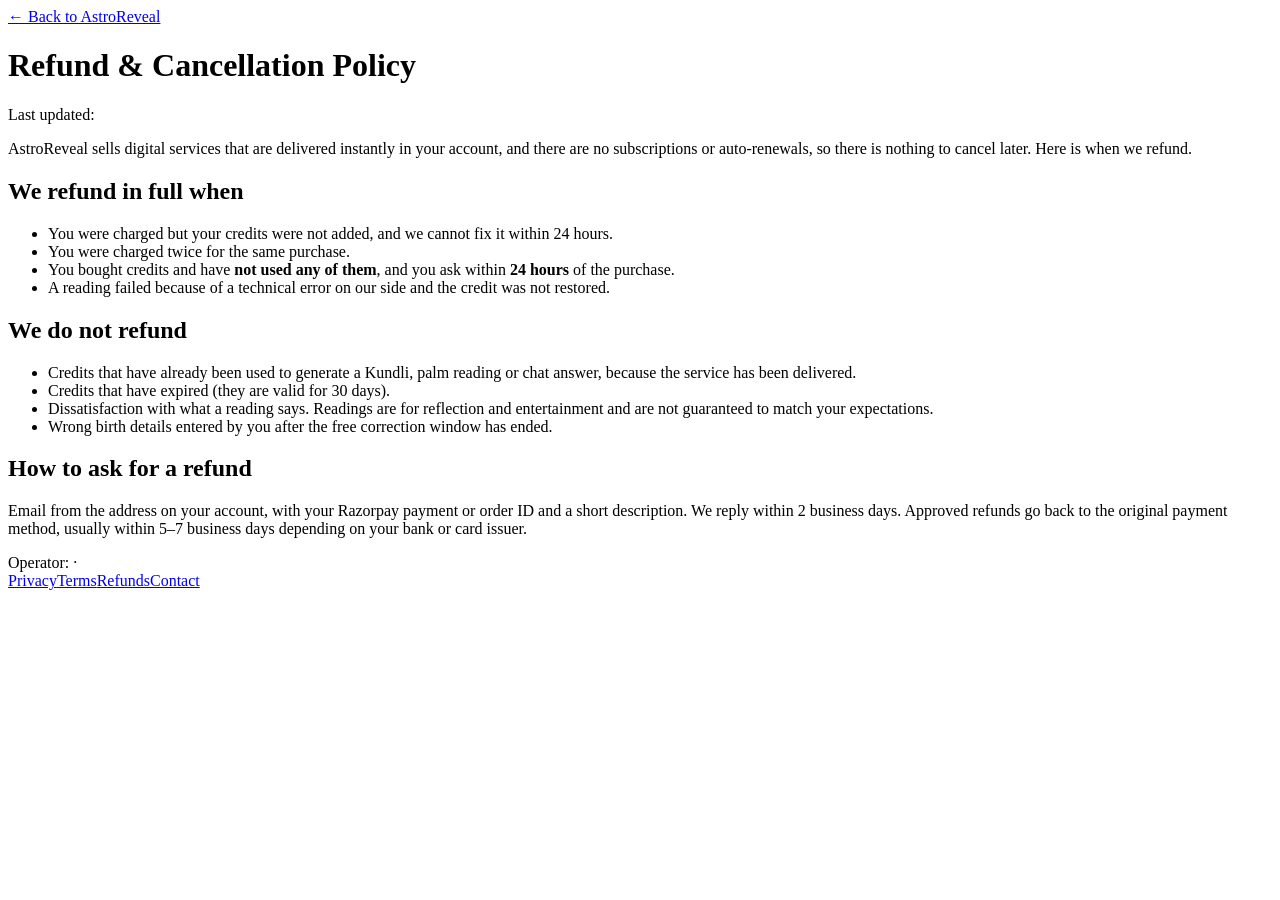
==== frontend/public/refund.html @ 3d7a546d "Add files via upload legal-config.js" ====
<!doctype html><html lang="en"><head><meta charset="utf-8"><meta name="viewport" content="width=device-width,initial-scale=1"><meta name="robots" content="index,follow"><link rel="stylesheet" href="/legal.css"><title>Refund & Cancellation Policy · AstroReveal</title></head><body><main>
<a class="back" href="/">← Back to AstroReveal</a>
<h1>Refund &amp; Cancellation Policy</h1>
<div class="updated">Last updated: <span data-legal="lastUpdated"></span></div>
<p>AstroReveal sells digital services that are delivered instantly in your account, and there are no subscriptions or auto-renewals, so there is nothing to cancel later. Here is when we refund.</p>

<h2>We refund in full when</h2>
<ul>
<li>You were charged but your credits were not added, and we cannot fix it within 24 hours.</li>
<li>You were charged twice for the same purchase.</li>
<li>You bought credits and have <b>not used any of them</b>, and you ask within <b>24 hours</b> of the purchase.</li>
<li>A reading failed because of a technical error on our side and the credit was not restored.</li>
</ul>

<h2>We do not refund</h2>
<ul>
<li>Credits that have already been used to generate a Kundli, palm reading or chat answer, because the service has been delivered.</li>
<li>Credits that have expired (they are valid for 30 days).</li>
<li>Dissatisfaction with what a reading says. Readings are for reflection and entertainment and are not guaranteed to match your expectations.</li>
<li>Wrong birth details entered by you after the free correction window has ended.</li>
</ul>

<h2>How to ask for a refund</h2>
<p>Email <span data-legal="email"></span> from the address on your account, with your Razorpay payment or order ID and a short description. We reply within 2 business days. Approved refunds go back to the original payment method, usually within 5–7 business days depending on your bank or card issuer.</p>

<div class="note">Operator: <span data-legal="operator"></span> · <span data-legal="address"></span></div>
<footer><a href="/privacy.html">Privacy</a><a href="/terms.html">Terms</a><a href="/refund.html">Refunds</a><a href="/contact.html">Contact</a></footer></main><script src="/legal-config.js"></script><script src="/legal.js"></script></body></html>
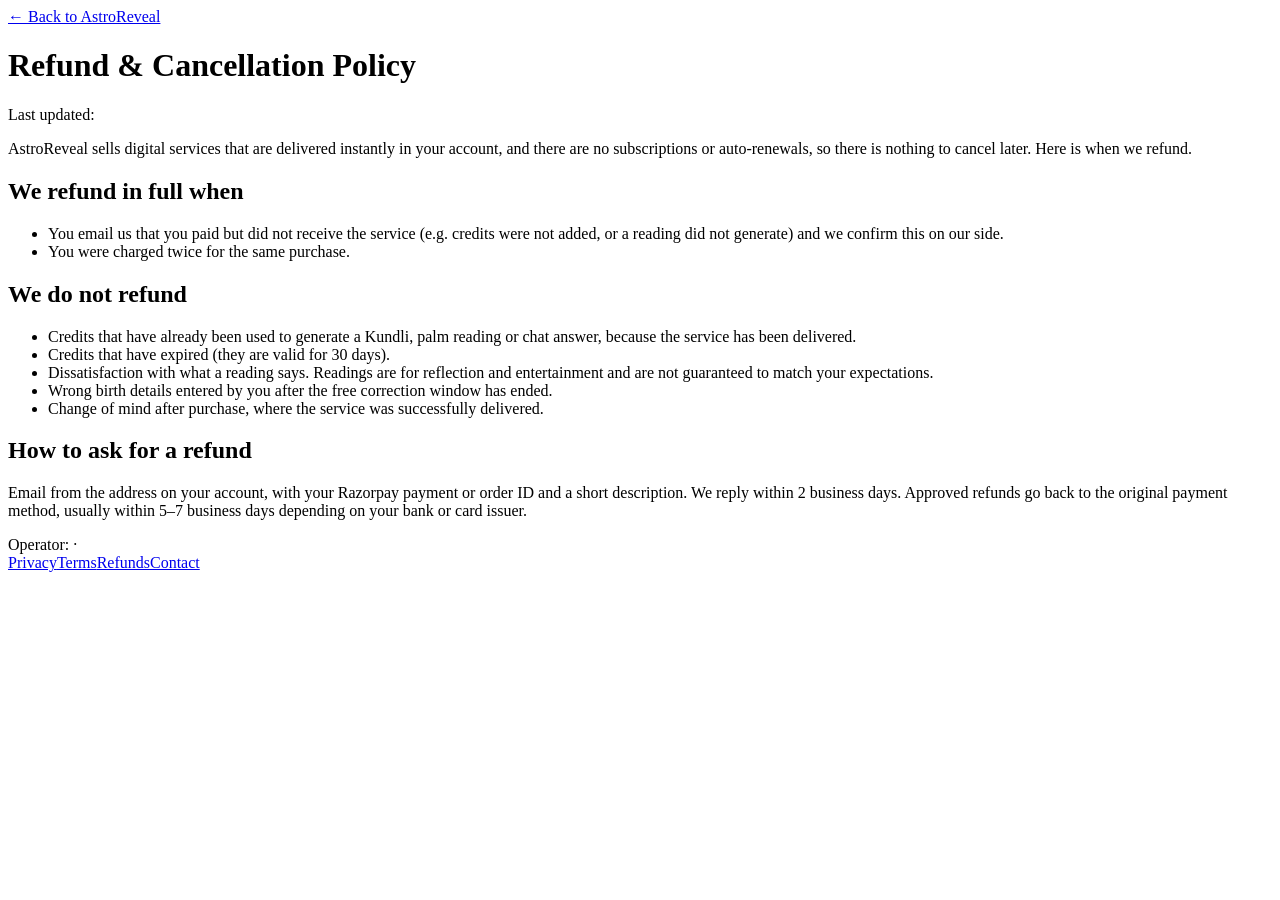
==== commit 7a0cbcaf: "Update refund.html" ====
--- a/frontend/public/refund.html
+++ b/frontend/public/refund.html
@@ -6,10 +6,8 @@
 
 <h2>We refund in full when</h2>
 <ul>
-<li>You were charged but your credits were not added, and we cannot fix it within 24 hours.</li>
+<li>You email us that you paid but did not receive the service (e.g. credits were not added, or a reading did not generate) and we confirm this on our side.</li>
 <li>You were charged twice for the same purchase.</li>
-<li>You bought credits and have <b>not used any of them</b>, and you ask within <b>24 hours</b> of the purchase.</li>
-<li>A reading failed because of a technical error on our side and the credit was not restored.</li>
 </ul>
 
 <h2>We do not refund</h2>
@@ -18,6 +16,7 @@
 <li>Credits that have expired (they are valid for 30 days).</li>
 <li>Dissatisfaction with what a reading says. Readings are for reflection and entertainment and are not guaranteed to match your expectations.</li>
 <li>Wrong birth details entered by you after the free correction window has ended.</li>
+<li>Change of mind after purchase, where the service was successfully delivered.</li>
 </ul>
 
 <h2>How to ask for a refund</h2>
